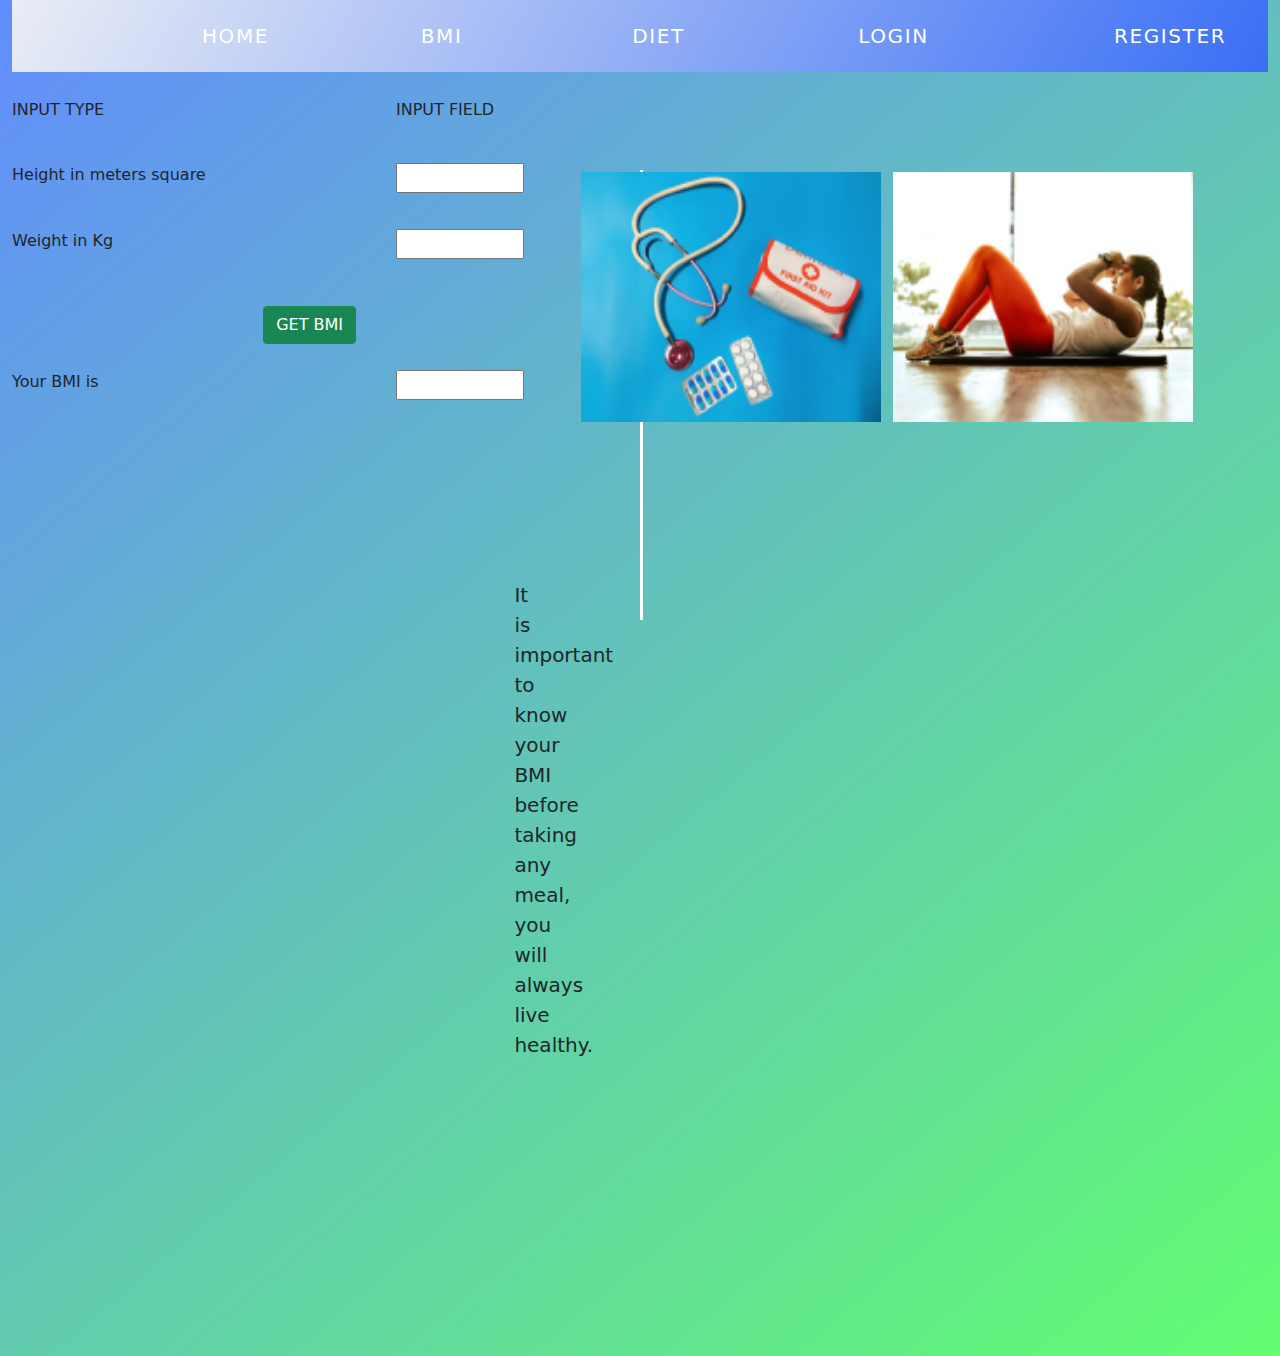
==== index.html @ 01198a64 "created a bmi calculator user interface and some styles" ====
<!DOCTYPE html>
<html lang="en">
<head>
    <meta charset="UTF-8">
    <meta http-equiv="X-UA-Compatible" content="IE=edge">
    <meta name="viewport" content="width=device-width, initial-scale=1.0">
    <script src="Static/JS/jQuery.js"></script>
    <link rel="stylesheet" href="Static/CSS/bootstrap.css">
    <link rel="stylesheet" href="Static/CSS/styles.css">
    <title>Daily nutritional advisor</title>
</head>
<body>
    <div class="container-fluid ">
        <nav class="navbar navbar-light bg-light navbar-expand-lg">
            <ul class="navbar-nav ml-auto">
                <li class="nav-item"><a href="#" class="navbar-brand">HOME</a></li>
                <li class="nav-item"><a href="#" class="navbar-brand">BMI</a></li>
                <li class="nav-item"><a href="#" class="navbar-brand">DIET</a></li>
                <li class="nav-item"><a href="#" class="navbar-brand">LOGIN</a></li>
                <li class="nav-item"><a href="#" class="navbar-brand">REGISTER</a></li>
            </ul>
        </nav>
       <div class="row">
            <div class="col-sm-6 ">
                 <p>INPUT TYPE</p>
            </div>
            <div class="col-sm-6 ">
                 <p id="type">INPUT FIELD</p>
            </div>
        </div>
        <div class="row">
            <div class="col-sm-6 ">
                 <p>Height in meters square</p>
            </div>
            <div class="col-sm-6 ">
                 <input type="text" id="input1">
            </div>
        </div>
        <div class="row">
            <div class="col-sm-6 ">
                 <p>Weight in Kg</p>
            </div>
            <div class="col-sm-6 ">
                 <input type="text" id="input2">
            </div>
        </div>
            <button class="btn btn-success " onclick="bmi()">GET BMI</button>
        <div class="row">
            <div class="col-sm-6 ">
                 <p>Your BMI is</p>
            </div>
            <div class="col-sm-6 ">
                 <input type="text" id="input3">
            </div>
        </div>    
        <div class="vl"></div>
        <div class="row" id="images">
            <div class="col-md-6">
                <img id="img1" src="Static/IMAGES/image1.png" alt="stethoscope" width="300vw" height="250vh">
            </div>
            <div class="col-md-6">
                <img id="img2" src="Static/IMAGES/image2.png" alt="exercise" width="300vw" height="250vh">
            </div>
        </div>
        <div class="row info">
            <div class="col-md-6" >
                <p>It is important to know your BMI before taking any meal, you will always live healthy.</p>
            </div>
        </div>
    </div>
    <script src="Static/JS/main.js"></script>
</body>
</html>
---- Static/CSS/styles.css ----
body{
    margin: 0;
    padding: 0;
    background-image: linear-gradient(140deg, #628DFD,  #62FD71);
    /* width: 100%; */
}
.bg-light{
    width: 100%;
    height: 8vh;
    background-image: linear-gradient(120deg,#eaedf5, #3a6ff5);
    /* margin-left: 10%; */
}

.navbar{
    font-size: 1rem;
    letter-spacing: .1rem;
}

.nav-item{
    padding-left: 35%;
}

.navbar-brand{
    color: white;
}

#input1, #input2, #input3{
    width: 10vw;
    /* margin-right: 30%; */
}

.vl {
    border-left: 3px solid white;
    height: 450px;
    margin-left: 50%;
    position: relative;
    bottom: 15em;
}

#images{
    /* margin-left: 60%; */
    position: relative;
    bottom: 43em;
    float: right;
    margin-right: 5%;
}


.info{
    margin-left: 60%;
  /* display: flex;
  justify-content: right; */
    /* float: right; */
    font-size: 20px;
    position: relative;
    bottom: 14em;
    margin-left: 40%;

}

/* 
#info{
    margin-left: 60%;
    position: relative;
    bottom: 14em;
    color: white;
    font-size: 45px;
    width: 40vw;
    margin-left: 62%;
} */

button{
    margin: 3% 0 0 20%;
}
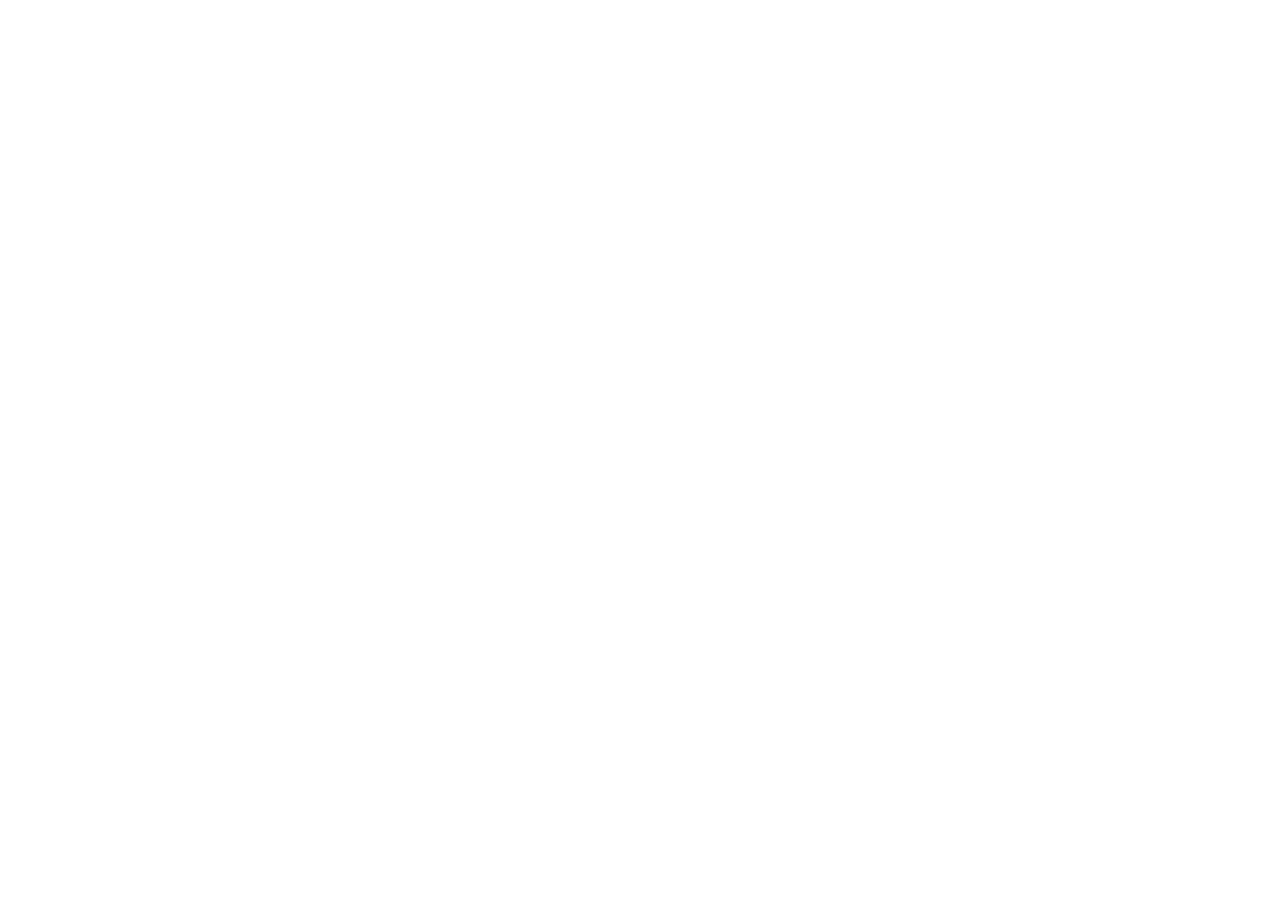
==== commit 4bdbe7dd: "home page" ====
--- a/index.html
+++ b/index.html
@@ -4,70 +4,15 @@
     <meta charset="UTF-8">
     <meta http-equiv="X-UA-Compatible" content="IE=edge">
     <meta name="viewport" content="width=device-width, initial-scale=1.0">
-    <script src="Static/JS/jQuery.js"></script>
-    <link rel="stylesheet" href="Static/CSS/bootstrap.css">
-    <link rel="stylesheet" href="Static/CSS/styles.css">
+    <script src="JS/jQuery.js"></script>
+    <link rel="stylesheet" href="CSS/styles.css">
+    <link rel="stylesheet" href="static/css/bootstrap.css">
+    <script src="static/js/jQuery.js"></script>
+    <link rel="stylesheet" href="static/css/styles.css">
+    <script src="static/js/main.js"></script> 
     <title>Daily nutritional advisor</title>
 </head>
 <body>
-    <div class="container-fluid ">
-        <nav class="navbar navbar-light bg-light navbar-expand-lg">
-            <ul class="navbar-nav ml-auto">
-                <li class="nav-item"><a href="#" class="navbar-brand">HOME</a></li>
-                <li class="nav-item"><a href="#" class="navbar-brand">BMI</a></li>
-                <li class="nav-item"><a href="#" class="navbar-brand">DIET</a></li>
-                <li class="nav-item"><a href="#" class="navbar-brand">LOGIN</a></li>
-                <li class="nav-item"><a href="#" class="navbar-brand">REGISTER</a></li>
-            </ul>
-        </nav>
-       <div class="row">
-            <div class="col-sm-6 ">
-                 <p>INPUT TYPE</p>
-            </div>
-            <div class="col-sm-6 ">
-                 <p id="type">INPUT FIELD</p>
-            </div>
-        </div>
-        <div class="row">
-            <div class="col-sm-6 ">
-                 <p>Height in meters square</p>
-            </div>
-            <div class="col-sm-6 ">
-                 <input type="text" id="input1">
-            </div>
-        </div>
-        <div class="row">
-            <div class="col-sm-6 ">
-                 <p>Weight in Kg</p>
-            </div>
-            <div class="col-sm-6 ">
-                 <input type="text" id="input2">
-            </div>
-        </div>
-            <button class="btn btn-success " onclick="bmi()">GET BMI</button>
-        <div class="row">
-            <div class="col-sm-6 ">
-                 <p>Your BMI is</p>
-            </div>
-            <div class="col-sm-6 ">
-                 <input type="text" id="input3">
-            </div>
-        </div>    
-        <div class="vl"></div>
-        <div class="row" id="images">
-            <div class="col-md-6">
-                <img id="img1" src="Static/IMAGES/image1.png" alt="stethoscope" width="300vw" height="250vh">
-            </div>
-            <div class="col-md-6">
-                <img id="img2" src="Static/IMAGES/image2.png" alt="exercise" width="300vw" height="250vh">
-            </div>
-        </div>
-        <div class="row info">
-            <div class="col-md-6" >
-                <p>It is important to know your BMI before taking any meal, you will always live healthy.</p>
-            </div>
-        </div>
-    </div>
-    <script src="Static/JS/main.js"></script>
+    <script src="JS/main.js"></script>
 </body>
 </html>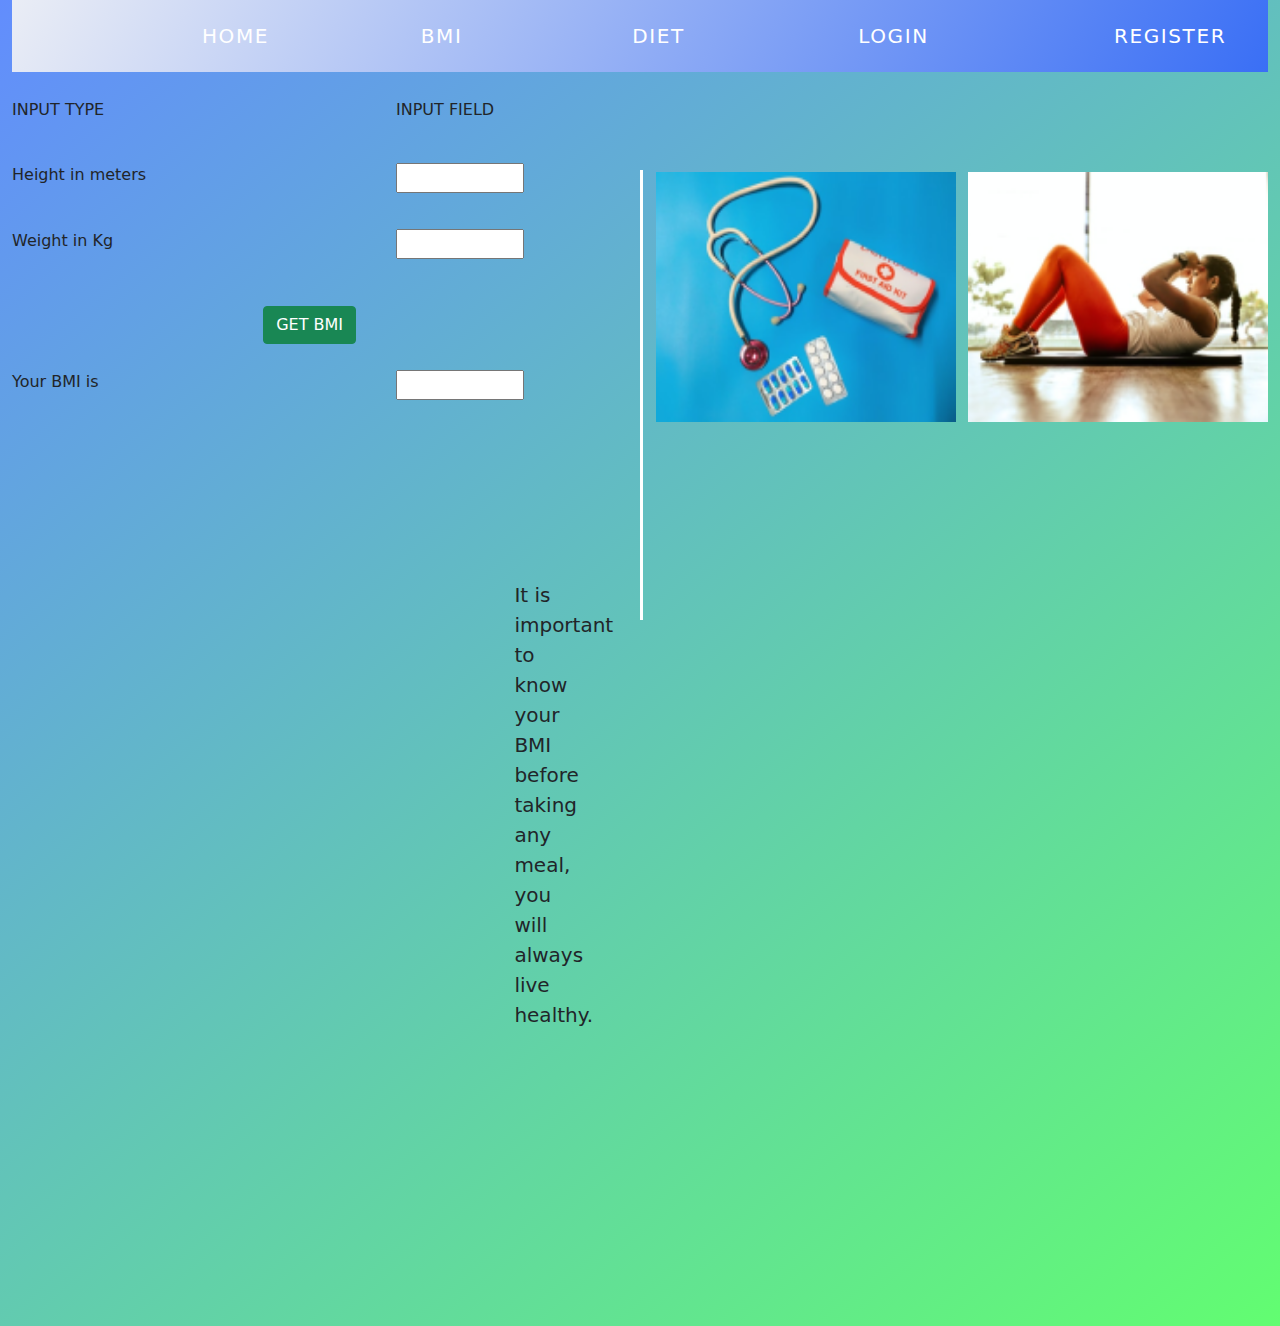
==== commit 2c5d9c3f: "made so changes to html css" ====
--- a/index.html
+++ b/index.html
@@ -4,15 +4,70 @@
     <meta charset="UTF-8">
     <meta http-equiv="X-UA-Compatible" content="IE=edge">
     <meta name="viewport" content="width=device-width, initial-scale=1.0">
-    <script src="JS/jQuery.js"></script>
-    <link rel="stylesheet" href="CSS/styles.css">
-    <link rel="stylesheet" href="static/css/bootstrap.css">
-    <script src="static/js/jQuery.js"></script>
-    <link rel="stylesheet" href="static/css/styles.css">
-    <script src="static/js/main.js"></script> 
+    <script src="Static/JS/jQuery.js"></script>
+    <link rel="stylesheet" href="Static/CSS/bootstrap.css">
+    <link rel="stylesheet" href="Static/CSS/styles.css">
     <title>Daily nutritional advisor</title>
 </head>
 <body>
-    <script src="JS/main.js"></script>
+    <div class="container-fluid ">
+        <nav class="navbar navbar-light bg-light navbar-expand-lg">
+            <ul class="navbar-nav ml-auto">
+                <li class="nav-item"><a href="#" class="navbar-brand">HOME</a></li>
+                <li class="nav-item"><a href="#" class="navbar-brand">BMI</a></li>
+                <li class="nav-item"><a href="#" class="navbar-brand">DIET</a></li>
+                <li class="nav-item"><a href="#" class="navbar-brand">LOGIN</a></li>
+                <li class="nav-item"><a href="#" class="navbar-brand">REGISTER</a></li>
+            </ul>
+        </nav>
+       <div class="row">
+            <div class="col-sm-6 ">
+                 <p>INPUT TYPE</p>
+            </div>
+            <div class="col-sm-6 ">
+                 <p id="type">INPUT FIELD</p>
+            </div>
+        </div>
+        <div class="row">
+            <div class="col-sm-6 ">
+                 <p>Height in meters</p>
+            </div>
+            <div class="col-sm-6 ">
+                 <input type="text" id="input1">
+            </div>
+        </div>
+        <div class="row">
+            <div class="col-sm-6 ">
+                 <p>Weight in Kg</p>
+            </div>
+            <div class="col-sm-6 ">
+                 <input type="text" id="input2">
+            </div>
+        </div>
+            <button class="btn btn-success " onclick="bmi()">GET BMI</button>
+        <div class="row">
+            <div class="col-sm-6 ">
+                 <p>Your BMI is</p>
+            </div>
+            <div class="col-sm-6 ">
+                 <input type="text" id="input3">
+            </div>
+        </div>    
+        <div class="vl"></div>
+        <div class="row" id="images">
+            <div class="col-md-6">
+                <img id="img1" src="Static/IMAGES/image1.png" alt="stethoscope" width="300vw" height="250vh">
+            </div>
+            <div class="col-md-6">
+                <img id="img2" src="Static/IMAGES/image2.png" alt="exercise" width="300vw" height="250vh">
+            </div>
+        </div>
+        <div class="row info">
+            <div class="col-md-6" >
+                <p>It is important to know your BMI before taking any meal, you will always live healthy.</p>
+            </div>
+        </div>
+    </div>
+    <script src="Static/JS/main.js"></script>
 </body>
 </html>--- a/Static/CSS/styles.css
+++ b/Static/CSS/styles.css
@@ -0,0 +1,76 @@
+body{
+    margin: 0;
+    padding: 0;
+    background-image: linear-gradient(140deg, #628DFD,  #62FD71);
+    /* width: 100%; */
+}
+.bg-light{
+    width: 100%;
+    height: 8vh;
+    background-image: linear-gradient(120deg,#eaedf5, #3a6ff5);
+    /* margin-left: 10%; */
+}
+
+.navbar{
+    font-size: 1rem;
+    letter-spacing: .1rem;
+}
+
+.nav-item{
+    padding-left: 35%;
+}
+
+.navbar-brand{
+    color: white;
+}
+
+#input1, #input2, #input3{
+    width: 10vw;
+    /* margin-right: 30%; */
+}
+
+.vl {
+    border-left: 3px solid white;
+    height: 450px;
+    margin-left: 50%;
+    position: relative;
+    bottom: 15em;
+}
+
+#images{
+    /* margin-left: 60%; */
+    position: relative;
+    display: flex;
+    flex-direction: right;
+    bottom: 43em;
+    float: right;
+    /* margin-right: 5%; */
+}
+
+
+.info{
+    margin-left: 60%;
+  /* display: flex;
+  justify-content: right; */
+    /* float: right; */
+    font-size: 20px;
+    position: relative;
+    bottom: 14em;
+    margin-left: 40%;
+
+}
+
+/* 
+#info{
+    margin-left: 60%;
+    position: relative;
+    bottom: 14em;
+    color: white;
+    font-size: 45px;
+    width: 40vw;
+    margin-left: 62%;
+} */
+
+button{
+    margin: 3% 0 0 20%;
+}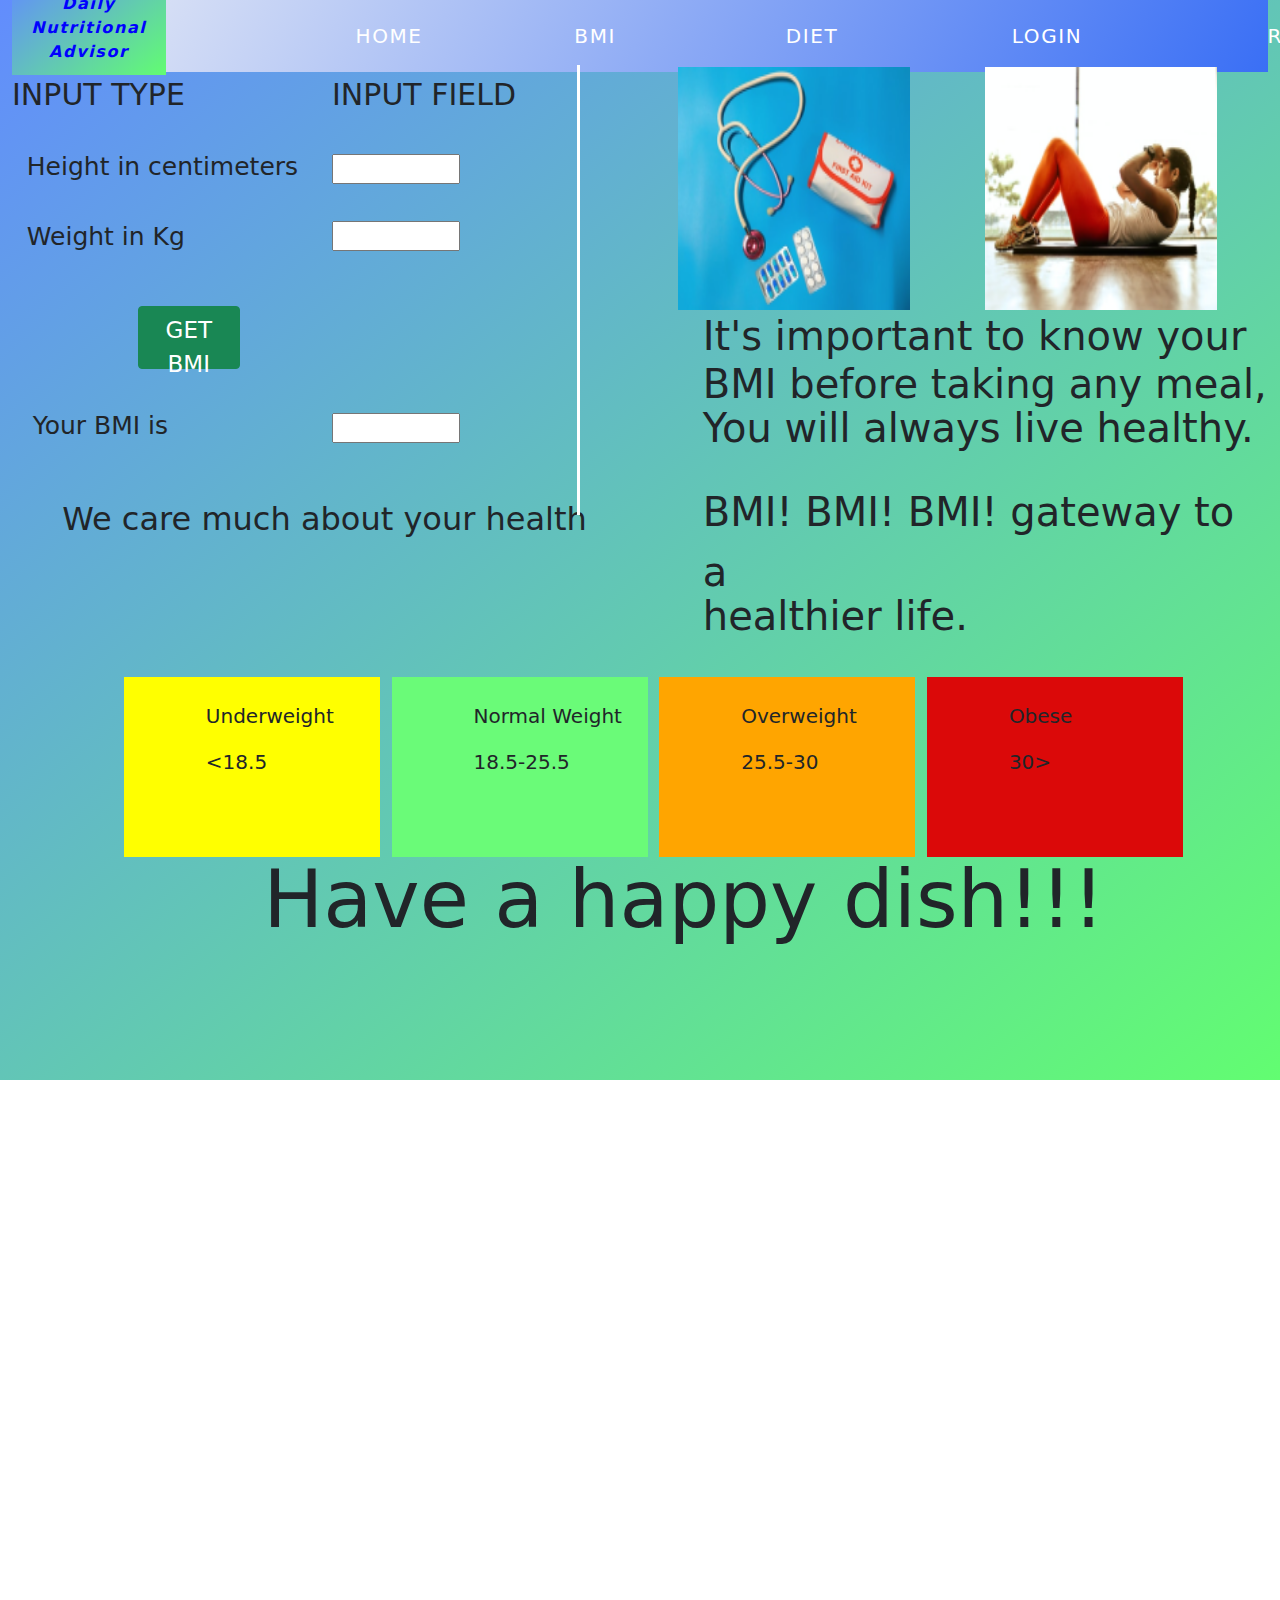
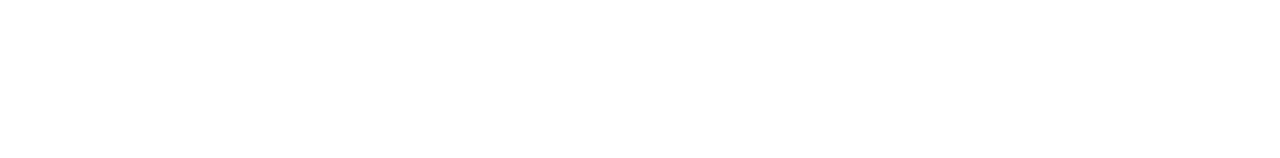
==== commit f63f3491: "made changes to the index.html, styles and added javascript functions" ====
--- a/index.html
+++ b/index.html
@@ -11,63 +11,96 @@
 </head>
 <body>
     <div class="container-fluid ">
-        <nav class="navbar navbar-light bg-light navbar-expand-lg">
-            <ul class="navbar-nav ml-auto">
-                <li class="nav-item"><a href="#" class="navbar-brand">HOME</a></li>
-                <li class="nav-item"><a href="#" class="navbar-brand">BMI</a></li>
-                <li class="nav-item"><a href="#" class="navbar-brand">DIET</a></li>
-                <li class="nav-item"><a href="#" class="navbar-brand">LOGIN</a></li>
-                <li class="nav-item"><a href="#" class="navbar-brand">REGISTER</a></li>
-            </ul>
-        </nav>
-       <div class="row">
-            <div class="col-sm-6 ">
-                 <p>INPUT TYPE</p>
+            <nav class="navbar navbar-light bg-light navbar-expand-lg">
+                <div class="logo">
+                    <p style="text-decoration: none;" >Daily Nutritional <br> Advisor</p>
+                  </div>
+                <ul class="navbar-nav ml-auto">
+                    <li class="nav-item"><a href="#" class="navbar-brand">HOME</a></li>
+                    <li class="nav-item"><a href="#" class="navbar-brand">BMI</a></li>
+                    <li class="nav-item"><a href="#" class="navbar-brand">DIET</a></li>
+                    <li class="nav-item"><a href="#" class="navbar-brand">LOGIN</a></li>
+                    <li class="nav-item"><a href="#" class="navbar-brand">REGISTER</a></li>
+                </ul>
+            </nav>
+            <div id="left">
+                <div class="row">
+                    <div class="col-3">
+                        <p id="head1">INPUT TYPE</p>
+                    </div>
+                    <div class="col-4">
+                        <p id="head1">INPUT FIELD</p>
+                    </div>
+                </div>
+                <div class="row">
+                    <div class="col-3">
+                        <p id="height">Height in centimeters</p>
+                    </div>
+                    <div class="col-3">
+                        <input id="input1" type="text">
+                    </div>
+                </div>
+                <div class="row">
+                        <div class="col-3">
+                        <p id="weight">Weight in Kg</p>
+                    </div>
+                    <div class="col-3">
+                        <input id="input2" type="text">
+                    </div>
+                </div>
+                    <div onclick="bmi()" class="btn btn-success">GET BMI</div>
+                    <div class="row">
+                        <div class="col-3">
+                        <p id="console">Your BMI is </p>
+                    </div>
+                    <div class="col-3">
+                        <input id="input3" type="text">
+                    </div>
+                </div>
+                <div class="row health">We care much about your health</div>
+            </div>  
+            <div class="vl"></div>
+            <div class="row images">
+                <img src="Static/IMAGES/image1.png" alt="stethoscope">
+                <img src="Static/IMAGES/image2.png" alt="exercise">
+            </div>  
+            <div id="p1">
+                <p>It's important to know your </p>
             </div>
-            <div class="col-sm-6 ">
-                 <p id="type">INPUT FIELD</p>
+            <div id="p2">
+                <p>BMI before taking any meal,</p>
             </div>
+            <div id="p3">
+                <p>You will always live healthy.</p>
+            </div>  
+            <br>
+            <br>  
+            <div id="p4">
+                <p>BMI! BMI! BMI! gateway to a</p>
+            </div>
+            <div id="p5">
+                <p>healthier life.</p>
+            </div>    
+            <div class="row categories">
+                <div class="col-md-2 uw">
+                    <p>Underweight</p>
+                    <caption ><18.5</caption>
+                </div>
+                <div class="col-md-2 nw">
+                    <p>Normal Weight</p>
+                    <caption>18.5-25.5</caption>
+                </div>
+                <div class="col-md-2 ow">
+                        <p>Overweight</p>
+                        <caption>25.5-30</caption>
+                </div>
+                <div class="col-md-2 o">
+                    <p>Obese</p>
+                    <caption>30></caption>
+                </div>
+            </div>            
+               <div class="row wish">Have a happy dish!!!</div>
         </div>
-        <div class="row">
-            <div class="col-sm-6 ">
-                 <p>Height in meters</p>
-            </div>
-            <div class="col-sm-6 ">
-                 <input type="text" id="input1">
-            </div>
-        </div>
-        <div class="row">
-            <div class="col-sm-6 ">
-                 <p>Weight in Kg</p>
-            </div>
-            <div class="col-sm-6 ">
-                 <input type="text" id="input2">
-            </div>
-        </div>
-            <button class="btn btn-success " onclick="bmi()">GET BMI</button>
-        <div class="row">
-            <div class="col-sm-6 ">
-                 <p>Your BMI is</p>
-            </div>
-            <div class="col-sm-6 ">
-                 <input type="text" id="input3">
-            </div>
-        </div>    
-        <div class="vl"></div>
-        <div class="row" id="images">
-            <div class="col-md-6">
-                <img id="img1" src="Static/IMAGES/image1.png" alt="stethoscope" width="300vw" height="250vh">
-            </div>
-            <div class="col-md-6">
-                <img id="img2" src="Static/IMAGES/image2.png" alt="exercise" width="300vw" height="250vh">
-            </div>
-        </div>
-        <div class="row info">
-            <div class="col-md-6" >
-                <p>It is important to know your BMI before taking any meal, you will always live healthy.</p>
-            </div>
-        </div>
-    </div>
-    <script src="Static/JS/main.js"></script>
+        <script src="Static/JS/main.js"></script>
 </body>
 </html>--- a/Static/CSS/styles.css
+++ b/Static/CSS/styles.css
@@ -1,76 +1,183 @@
 body{
-    margin: 0;
+    /* margin: 0; */
     padding: 0;
     background-image: linear-gradient(140deg, #628DFD,  #62FD71);
-    /* width: 100%; */
+    background-repeat: no-repeat;
+    background-size: cover;
+    /* height: auto; */
 }
+
+.container-fluid{
+  height: 120vh;
+}
+
+.logo p{
+  background-image: linear-gradient(140deg, #628DFD,  #62FD71);
+  font-weight: 800;
+  text-align: center;
+  display: flex;
+  align-items: center;
+  height: 10.5vh;
+  width: 12vw;
+  color: blue;
+  font-style: italic;
+}
+
 .bg-light{
-    width: 100%;
-    height: 8vh;
-    background-image: linear-gradient(120deg,#eaedf5, #3a6ff5);
-    /* margin-left: 10%; */
+  width: 100%;
+  height: 8vh;
+  background-image: linear-gradient(120deg,#eaedf5, #3a6ff5);
 }
 
 .navbar{
-    font-size: 1rem;
-    letter-spacing: .1rem;
+  font-size: 1rem;
+  letter-spacing: .1rem;
 }
 
 .nav-item{
-    padding-left: 35%;
+  padding-left: 35%;
 }
 
 .navbar-brand{
     color: white;
 }
 
-#input1, #input2, #input3{
-    width: 10vw;
-    /* margin-right: 30%; */
-}
-
 .vl {
     border-left: 3px solid white;
     height: 450px;
-    margin-left: 50%;
+    margin-left: 45%;
     position: relative;
-    bottom: 15em;
+    bottom: 33em;
 }
 
-#images{
-    /* margin-left: 60%; */
-    position: relative;
-    display: flex;
-    flex-direction: right;
-    bottom: 43em;
-    float: right;
-    /* margin-right: 5%; */
+.images{
+  display: flex;
+  justify-content: flex-end;
+  position: relative;
+  bottom: 38em;
 }
 
-
-.info{
-    margin-left: 60%;
-  /* display: flex;
-  justify-content: right; */
-    /* float: right; */
-    font-size: 20px;
-    position: relative;
-    bottom: 14em;
-    margin-left: 40%;
-
+#head1{
+  font-size: 30px;
 }
 
-/* 
-#info{
-    margin-left: 60%;
-    position: relative;
-    bottom: 14em;
-    color: white;
-    font-size: 45px;
-    width: 40vw;
-    margin-left: 62%;
-} */
+#height{
+  font-size: 25px; 
+  margin: 5% 3% 5% 5%;
+}
+
+#weight{
+  font-size: 25px;
+  margin: 6% 0 0 5%;
+}
+
+#input1{
+  margin-top: 7%;
+  width: 10vw;
+}
+
+#input2{
+  margin-top: 7%;
+  width: 10vw;
+}
+
+#console{
+  font-size: 25px;
+  margin: 13% 0 0 7%;
+}
+
+#input3{
+  margin-top: 15%;
+  width: 10vw;
+}
 
 button{
-    margin: 3% 0 0 20%;
-}+  margin: 3% 0 0 20%;
+}
+
+.health{
+  margin: 4%;
+  font-size: 32px;
+}
+
+#p1> p{
+  margin-left: 55%;
+  font-size: 40px;
+  bottom: 24.5em;
+  position: relative;
+}
+
+#p2> p{
+  margin-left: 55%;
+  font-size: 40px;
+  bottom: 25.2em;
+  position: relative;
+}
+
+#p3> p{
+  margin-left: 55%;
+  font-size: 40px;
+  bottom: 26em;
+  position: relative;
+}
+
+#p4> p{
+  margin-left: 55%;
+  font-size: 40px;
+  bottom: 27em;
+  position: relative;
+}
+
+#p5> p{
+  margin-left: 55%;
+  font-size: 40px;
+  bottom: 27.8em;
+  position: relative;
+}
+
+.categories{
+  margin-left: 8%;
+  position: relative;
+  bottom: 70em;
+}
+
+.uw{
+  background-color: #FFFF00;
+}
+
+.nw{
+  background-color: #6AFB78;
+}
+
+.ow{
+  background-color: #FFA500;
+}
+
+.o{
+  background-color: #DB0909;
+}
+
+.uw, .nw, .ow, .o{
+  height: 20vh;
+  font-size: 20px;
+  padding: 2% 0 0 7%;
+  margin: 2% 0 0 1%;
+  width: 20vw;
+}
+
+.images> img{
+  display: flex;
+  justify-content: right;
+  width: 20vw;
+  height: 27vh;
+  position: relative;
+  bottom: 23em;
+  margin-right: 4%;
+}
+
+.wish{
+  font-size: 80px;
+  margin: 5% 0 0 20%;
+  position: relative;
+  bottom: 15em;
+}
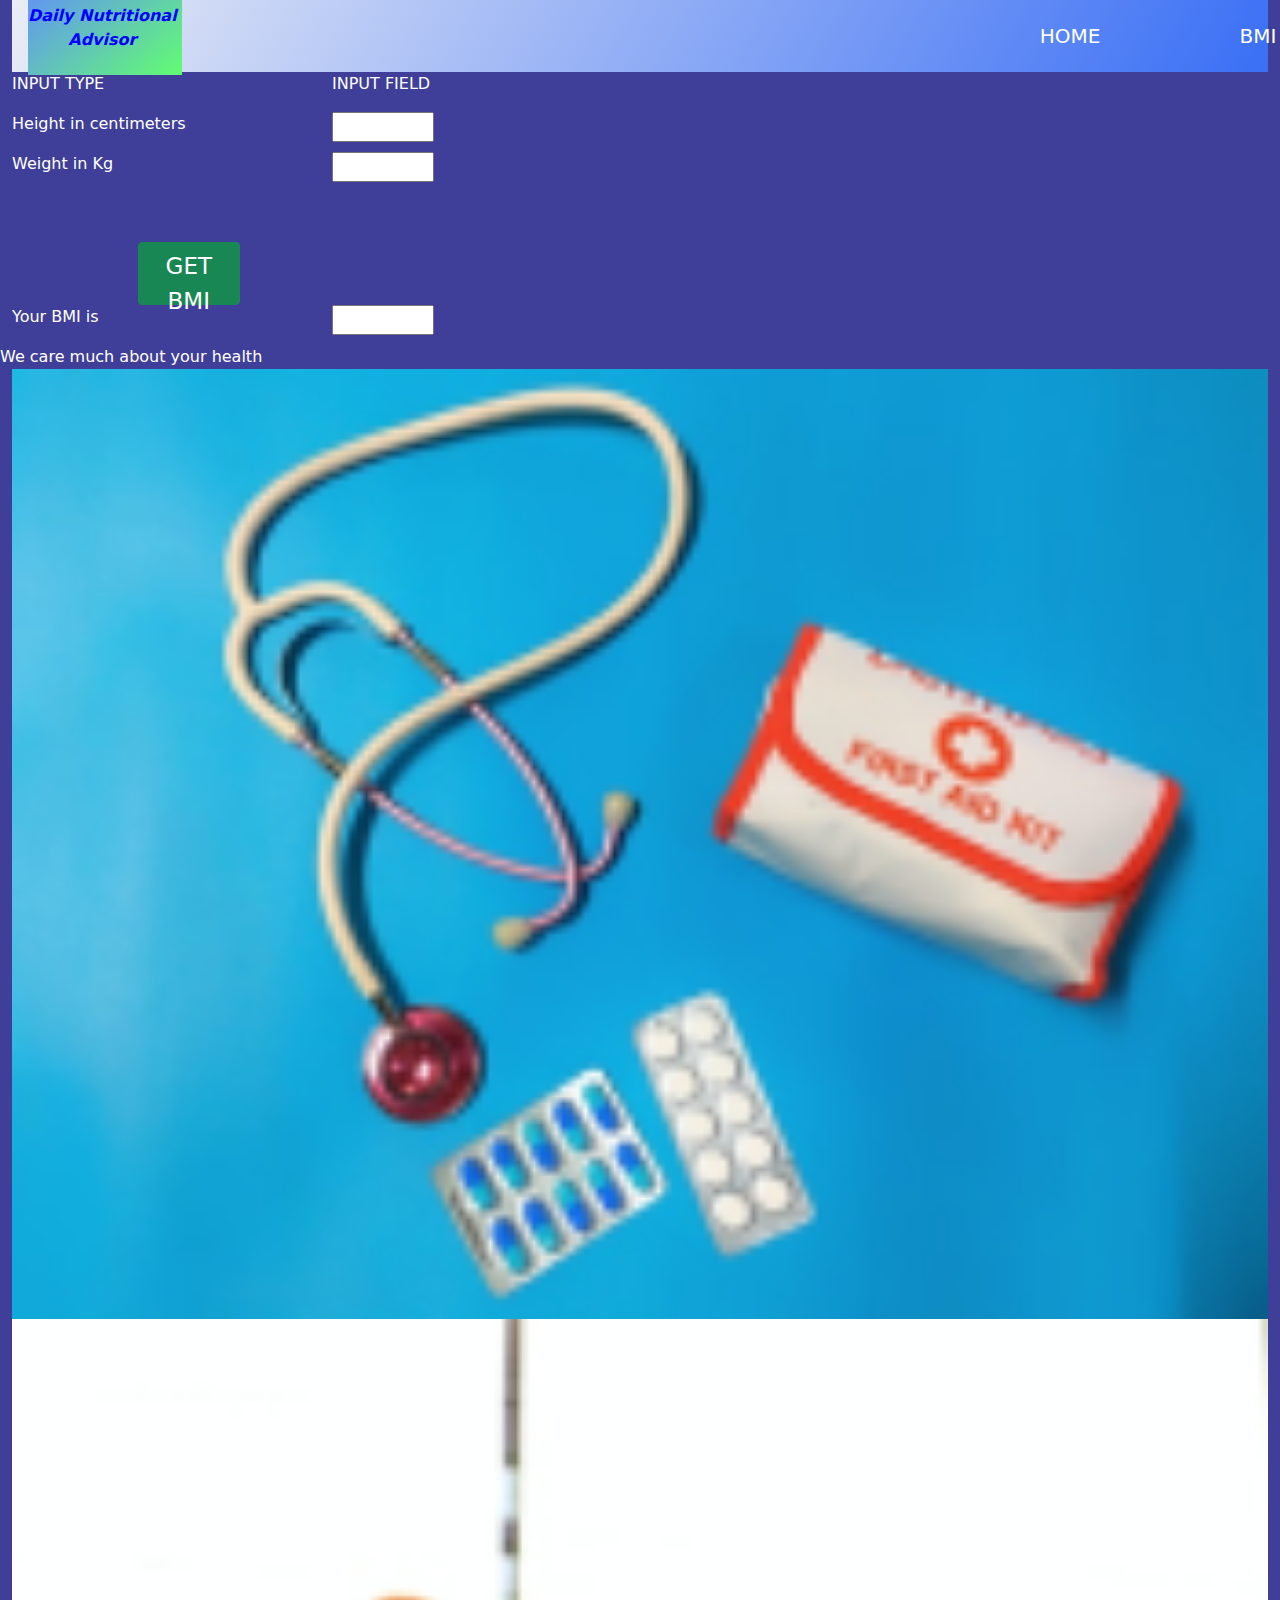
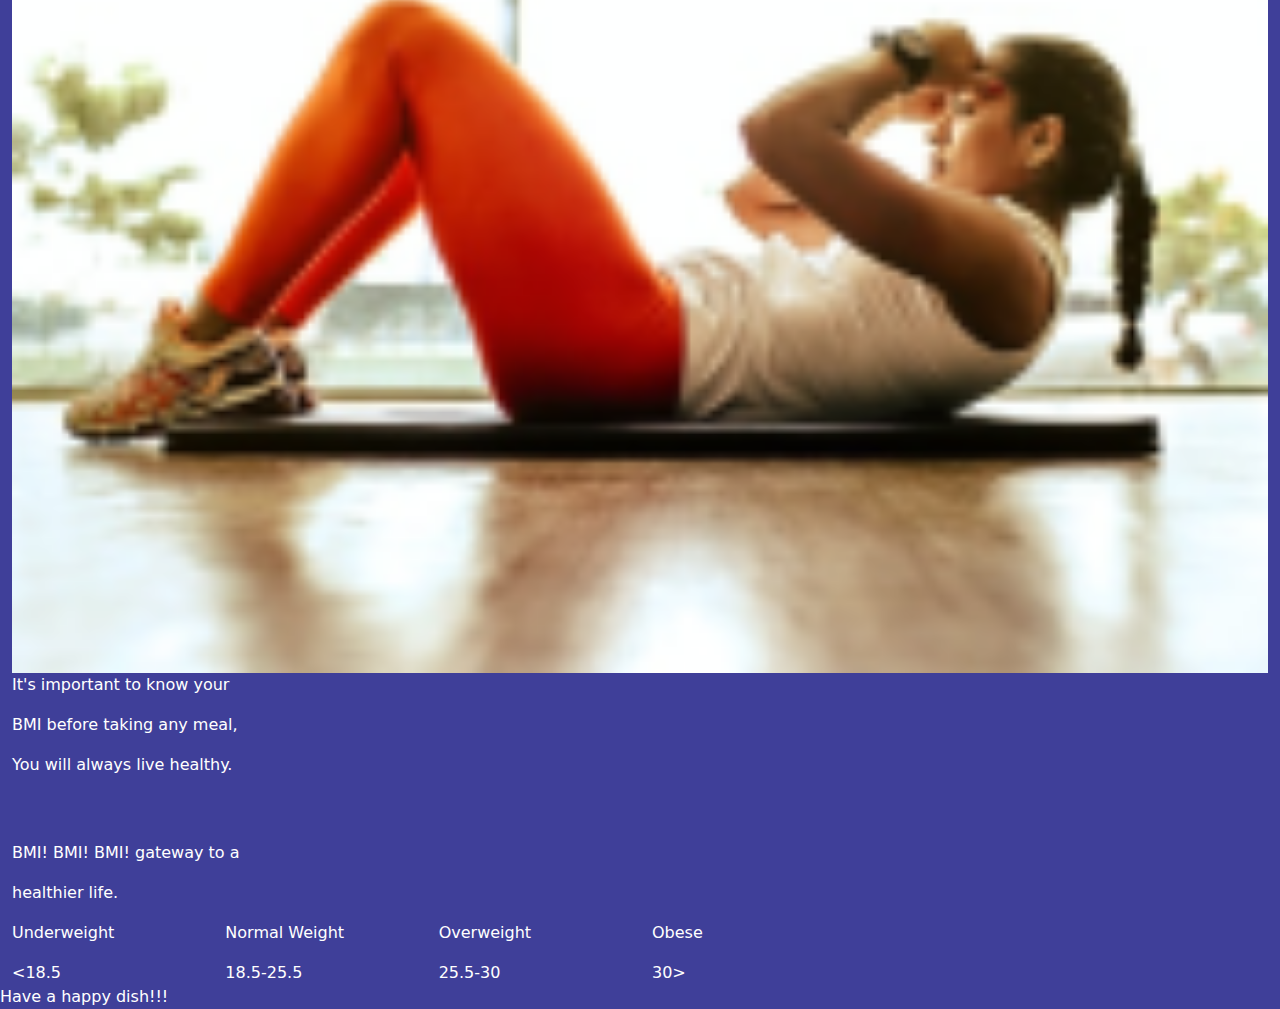
==== commit bc5120a8: "Merge branch 'master' into home" ====
--- a/index.html
+++ b/index.html
@@ -4,6 +4,12 @@
     <meta charset="UTF-8">
     <meta http-equiv="X-UA-Compatible" content="IE=edge">
     <meta name="viewport" content="width=device-width, initial-scale=1.0">
+    <script src="JS/jQuery.js"></script>
+    <link rel="stylesheet" href="CSS/styles.css">
+    <link rel="stylesheet" href="static/css/bootstrap.css">
+    <script src="static/js/jQuery.js"></script>
+    <link rel="stylesheet" href="static/css/styles.css">
+    <script src="static/js/main.js"></script> 
     <script src="Static/JS/jQuery.js"></script>
     <link rel="stylesheet" href="Static/CSS/bootstrap.css">
     <link rel="stylesheet" href="Static/CSS/styles.css">
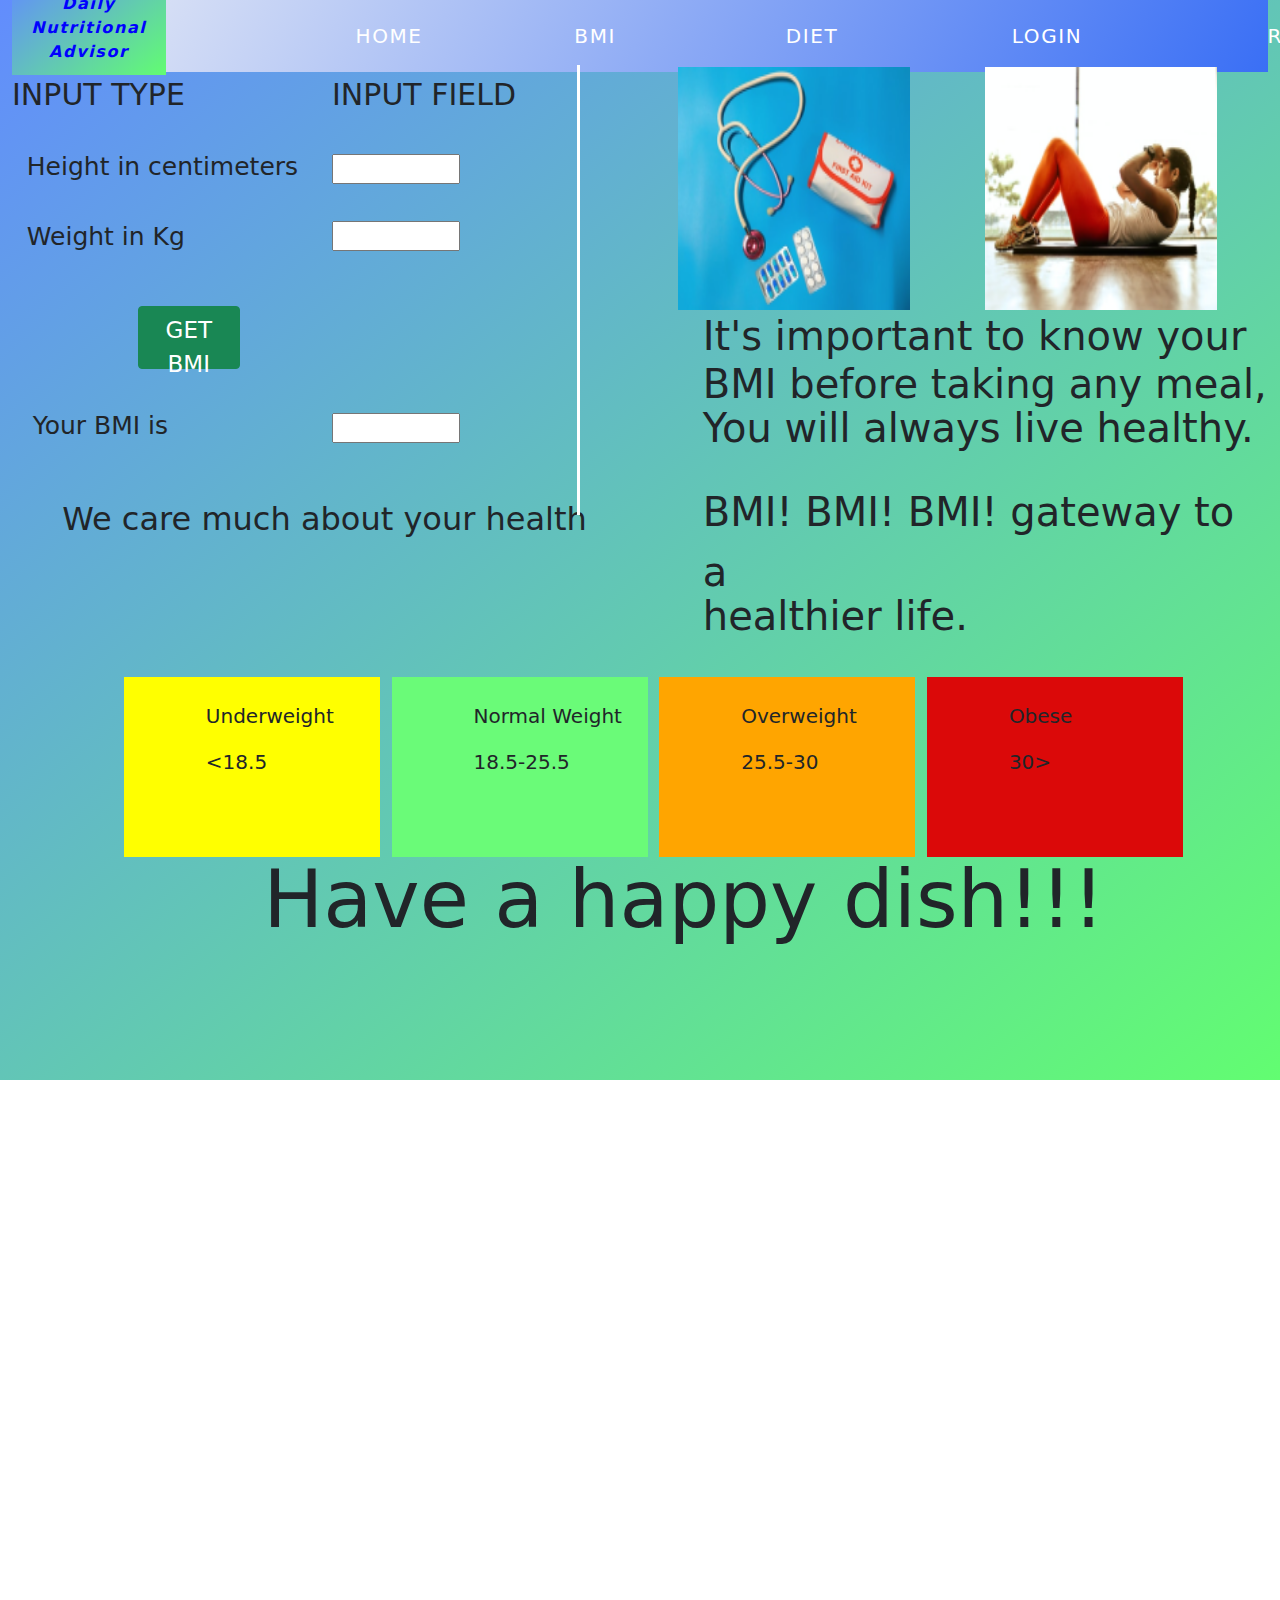
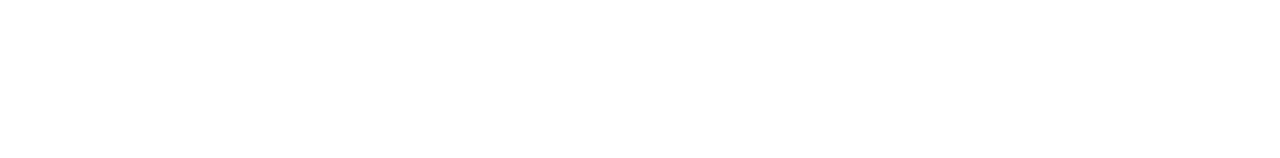
==== commit 4316ff41: "fix changes" ====
--- a/index.html
+++ b/index.html
@@ -4,12 +4,6 @@
     <meta charset="UTF-8">
     <meta http-equiv="X-UA-Compatible" content="IE=edge">
     <meta name="viewport" content="width=device-width, initial-scale=1.0">
-    <script src="JS/jQuery.js"></script>
-    <link rel="stylesheet" href="CSS/styles.css">
-    <link rel="stylesheet" href="static/css/bootstrap.css">
-    <script src="static/js/jQuery.js"></script>
-    <link rel="stylesheet" href="static/css/styles.css">
-    <script src="static/js/main.js"></script> 
     <script src="Static/JS/jQuery.js"></script>
     <link rel="stylesheet" href="Static/CSS/bootstrap.css">
     <link rel="stylesheet" href="Static/CSS/styles.css">
--- a/Static/CSS/styles.css
+++ b/Static/CSS/styles.css
@@ -1,282 +1,182 @@
+body{
+  margin: 0;
+  padding: 0;
+  background-image: linear-gradient(140deg, #628DFD,  #62FD71);
+  background-repeat: no-repeat;
+  background-size: cover;
+}
 
+.container-fluid{
+height: 120vh;
+}
 
-
-.topnav {
-  background-image: linear-gradient(120deg,#EAEDF5, #3A6FF5);
-    overflow: hidden;
-    display: flex;
-    align-items: center;
-    justify-content: center;
-  }
-  .na{
-
-  }
-   .topnav a {
-    float: left;
-    color: #f2f2f2;
-    text-align: center;
-    padding: 14px 16px;
-    text-decoration: none;
-    font-size: 17px;
-  }
-  
-   .topnav a:hover {
-    background-color: rgb(221, 221, 221);
-    color: black;
-  }
-.home1{
- 
-  background-image: url(/Static/IMAGES/back3.jpg);
-  background-repeat: no-repeat;
-  /* background-position: contain; */
-  background-size: cover;
-  height: 1600px;
-  
-  justify-content: center;
-  color: antiquewhite;
- background-color: rgb(108, 108, 184);
- }
- .home1 h3{
-color:darkblue;
- margin-right: 20%;
- }
- .home1 p{
-
-  margin-right: 20%;
-  }
-  #tag{
-    margin-left: 15%;
-  }
-body{
-  color: white;
-  background-color: rgb(63, 63, 153);
-  align-items: center;
-  justify-content: center;
-}
-h2{
-margin-right: 40%;
-/* margin: em; */
-padding: 6em;
-justify-content: center;
+.logo p{
+background-image: linear-gradient(140deg, #628DFD,  #62FD71);
+font-weight: 800;
+text-align: center;
+display: flex;
 align-items: center;
+height: 10.5vh;
+width: 12vw;
+color: blue;
+font-style: italic;
 }
 
 .bg-light{
-  width: 100%;
-  height: 8vh;
-  background-image: linear-gradient(120deg,#eaedf5, #3a6ff5);
-  /* margin-left: 10%; */
-body{
-    margin: 0;
-    padding: 0;
-    background-image: linear-gradient(140deg, #628DFD,  #62FD71);
-    background-repeat: no-repeat;
-    background-size: cover;
-}
-
-.container-fluid{
-  height: 120vh;
-}
-
-.logo p{
-  background-image: linear-gradient(140deg, #628DFD,  #62FD71);
-  font-weight: 800;
-  text-align: center;
-  display: flex;
-  align-items: center;
-  height: 10.5vh;
-  width: 12vw;
-  color: blue;
-  font-style: italic;
-}
-.bg-light{
-  background-image: linear-gradient(120deg,#EAEDF5, #3A6FF5);
-}
-html {
-  font-family: sans-serif;
-  line-height: 1.15;
-  -webkit-text-size-adjust: 100%;
-  -webkit-tap-highlight-color: rgba(0, 0, 0, 0);
-}
-.container-fluid {
-  width: 100%;
-  padding-right: 15px;
-  padding-left: 15px;
-  margin-right: auto;
-  margin-left: auto;
-}
-.about{
-margin-left: 30px;
-}
-.about{
-  color: whitesmoke;
-padding-top: 4em;
-margin-left: 15%;
-margin-right: 20%;
-}
-.about h2{
-  margin-left: 15%;
-  margin-right: 20%;
-  display: flex;
-  flex-direction: row;
-}
-
-.bg-light{
-  width: 100%;
-  height: 8vh;
-  background-image: linear-gradient(120deg,#eaedf5, #3a6ff5);
+width: 100%;
+height: 8vh;
+background-image: linear-gradient(120deg,#eaedf5, #3a6ff5);
 }
 
 .navbar{
-  font-size: 1rem;
-  letter-spacing: .1rem;
+font-size: 1rem;
+letter-spacing: .1rem;
 }
 
 .nav-item{
-  padding-left: 35%;
+padding-left: 35%;
 }
 
 .navbar-brand{
-    color: white;
+  color: white;
 }
 
 .vl {
-    border-left: 3px solid white;
-    height: 450px;
-    margin-left: 45%;
-    position: relative;
-    bottom: 33em;
+  border-left: 3px solid white;
+  height: 450px;
+  margin-left: 45%;
+  position: relative;
+  bottom: 33em;
 }
 
 .images{
-  display: flex;
-  justify-content: flex-end;
-  position: relative;
-  bottom: 38em;
+display: flex;
+justify-content: flex-end;
+position: relative;
+bottom: 38em;
 }
 
 #head1{
-  font-size: 30px;
+font-size: 30px;
 }
 
 #height{
-  font-size: 25px; 
-  margin: 5% 3% 5% 5%;
+font-size: 25px; 
+margin: 5% 3% 5% 5%;
 }
 
 #weight{
-  font-size: 25px;
-  margin: 6% 0 0 5%;
+font-size: 25px;
+margin: 6% 0 0 5%;
 }
 
 #input1{
-  margin-top: 7%;
-  width: 10vw;
+margin-top: 7%;
+width: 10vw;
 }
 
 #input2{
-  margin-top: 7%;
-  width: 10vw;
+margin-top: 7%;
+width: 10vw;
 }
 
 #console{
-  font-size: 25px;
-  margin: 13% 0 0 7%;
+font-size: 25px;
+margin: 13% 0 0 7%;
 }
 
 #input3{
-  margin-top: 15%;
-  width: 10vw;
+margin-top: 15%;
+width: 10vw;
 }
 
 button{
-  margin: 3% 0 0 20%;
+margin: 3% 0 0 20%;
 }
 
 .health{
-  margin: 4%;
-  font-size: 32px;
+margin: 4%;
+font-size: 32px;
 }
 
 #p1> p{
-  margin-left: 55%;
-  font-size: 40px;
-  bottom: 24.5em;
-  position: relative;
+margin-left: 55%;
+font-size: 40px;
+bottom: 24.5em;
+position: relative;
 }
 
 #p2> p{
-  margin-left: 55%;
-  font-size: 40px;
-  bottom: 25.2em;
-  position: relative;
+margin-left: 55%;
+font-size: 40px;
+bottom: 25.2em;
+position: relative;
 }
 
 #p3> p{
-  margin-left: 55%;
-  font-size: 40px;
-  bottom: 26em;
-  position: relative;
+margin-left: 55%;
+font-size: 40px;
+bottom: 26em;
+position: relative;
 }
 
 #p4> p{
-  margin-left: 55%;
-  font-size: 40px;
-  bottom: 27em;
-  position: relative;
+margin-left: 55%;
+font-size: 40px;
+bottom: 27em;
+position: relative;
 }
 
 #p5> p{
-  margin-left: 55%;
-  font-size: 40px;
-  bottom: 27.8em;
-  position: relative;
+margin-left: 55%;
+font-size: 40px;
+bottom: 27.8em;
+position: relative;
 }
 
 .categories{
-  margin-left: 8%;
-  position: relative;
-  bottom: 70em;
+margin-left: 8%;
+position: relative;
+bottom: 70em;
 }
 
 .uw{
-  background-color: #FFFF00;
+background-color: #FFFF00;
 }
 
 .nw{
-  background-color: #6AFB78;
+background-color: #6AFB78;
 }
 
 .ow{
-  background-color: #FFA500;
+background-color: #FFA500;
 }
 
 .o{
-  background-color: #DB0909;
+background-color: #DB0909;
 }
 
 .uw, .nw, .ow, .o{
-  height: 20vh;
-  font-size: 20px;
-  padding: 2% 0 0 7%;
-  margin: 2% 0 0 1%;
-  width: 20vw;
+height: 20vh;
+font-size: 20px;
+padding: 2% 0 0 7%;
+margin: 2% 0 0 1%;
+width: 20vw;
 }
 
 .images> img{
-  display: flex;
-  justify-content: right;
-  width: 20vw;
-  height: 27vh;
-  position: relative;
-  bottom: 23em;
-  margin-right: 4%;
+display: flex;
+justify-content: right;
+width: 20vw;
+height: 27vh;
+position: relative;
+bottom: 23em;
+margin-right: 4%;
 }
 
 .wish{
-  font-size: 80px;
-  margin: 5% 0 0 20%;
-  position: relative;
-  bottom: 15em;
+font-size: 80px;
+margin: 5% 0 0 20%;
+position: relative;
+bottom: 15em;
 }
-
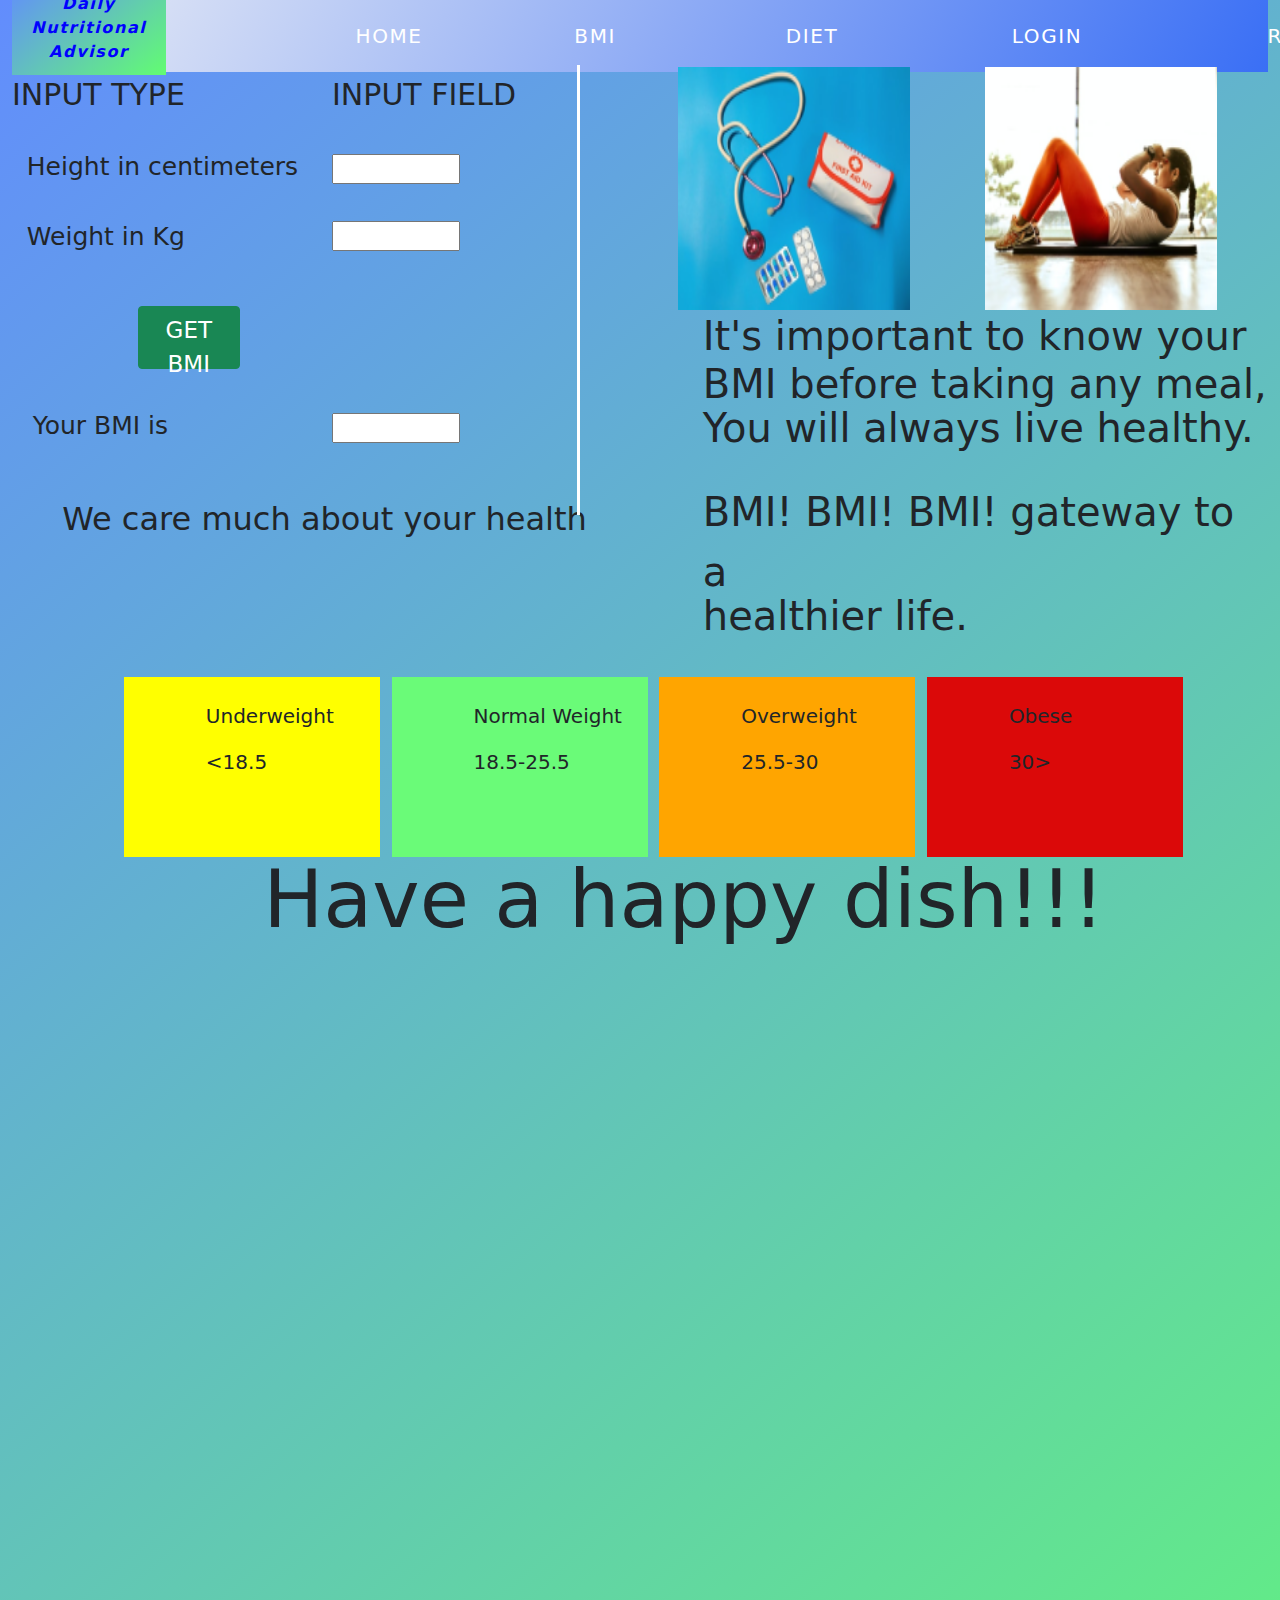
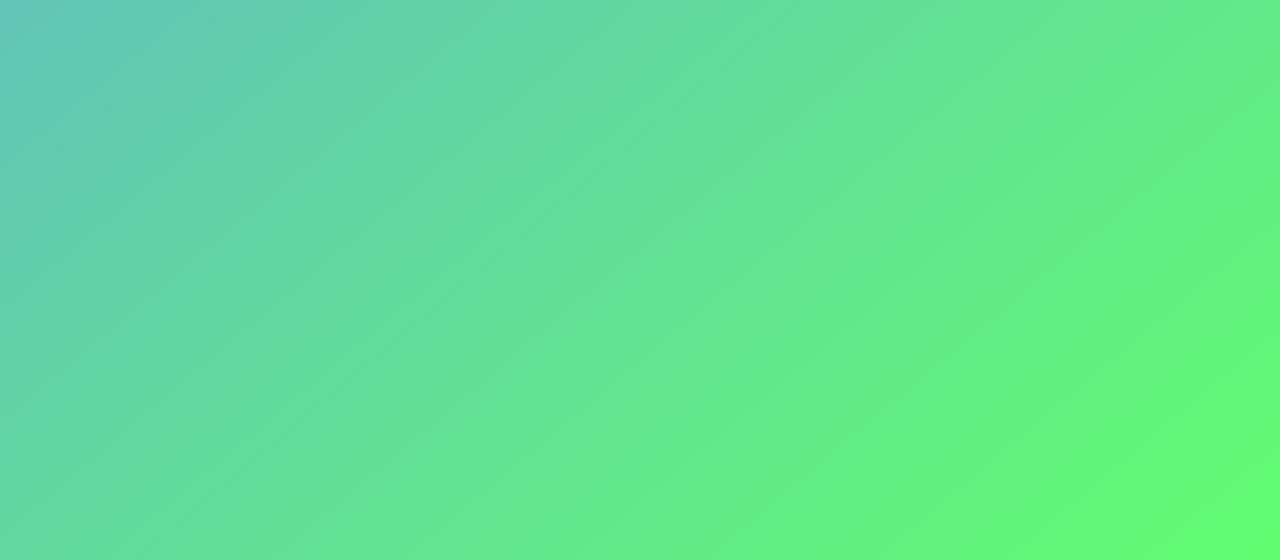
==== commit 4f1a9209: "linked html pages" ====
--- a/index.html
+++ b/index.html
@@ -16,11 +16,11 @@
                     <p style="text-decoration: none;" >Daily Nutritional <br> Advisor</p>
                   </div>
                 <ul class="navbar-nav ml-auto">
-                    <li class="nav-item"><a href="#" class="navbar-brand">HOME</a></li>
+                    <li class="nav-item"><a href="home.html" class="navbar-brand">HOME</a></li>
                     <li class="nav-item"><a href="#" class="navbar-brand">BMI</a></li>
-                    <li class="nav-item"><a href="#" class="navbar-brand">DIET</a></li>
-                    <li class="nav-item"><a href="#" class="navbar-brand">LOGIN</a></li>
-                    <li class="nav-item"><a href="#" class="navbar-brand">REGISTER</a></li>
+                    <li class="nav-item"><a href="diet.html" class="navbar-brand">DIET</a></li>
+                    <li class="nav-item"><a href="login.html" class="navbar-brand">LOGIN</a></li>
+                    <li class="nav-item"><a href="register.html" class="navbar-brand">REGISTER</a></li>
                 </ul>
             </nav>
             <div id="left">
--- a/Static/CSS/styles.css
+++ b/Static/CSS/styles.css
@@ -4,10 +4,6 @@
   background-image: linear-gradient(140deg, #628DFD,  #62FD71);
   background-repeat: no-repeat;
   background-size: cover;
-}
-
-.container-fluid{
-height: 120vh;
 }
 
 .logo p{
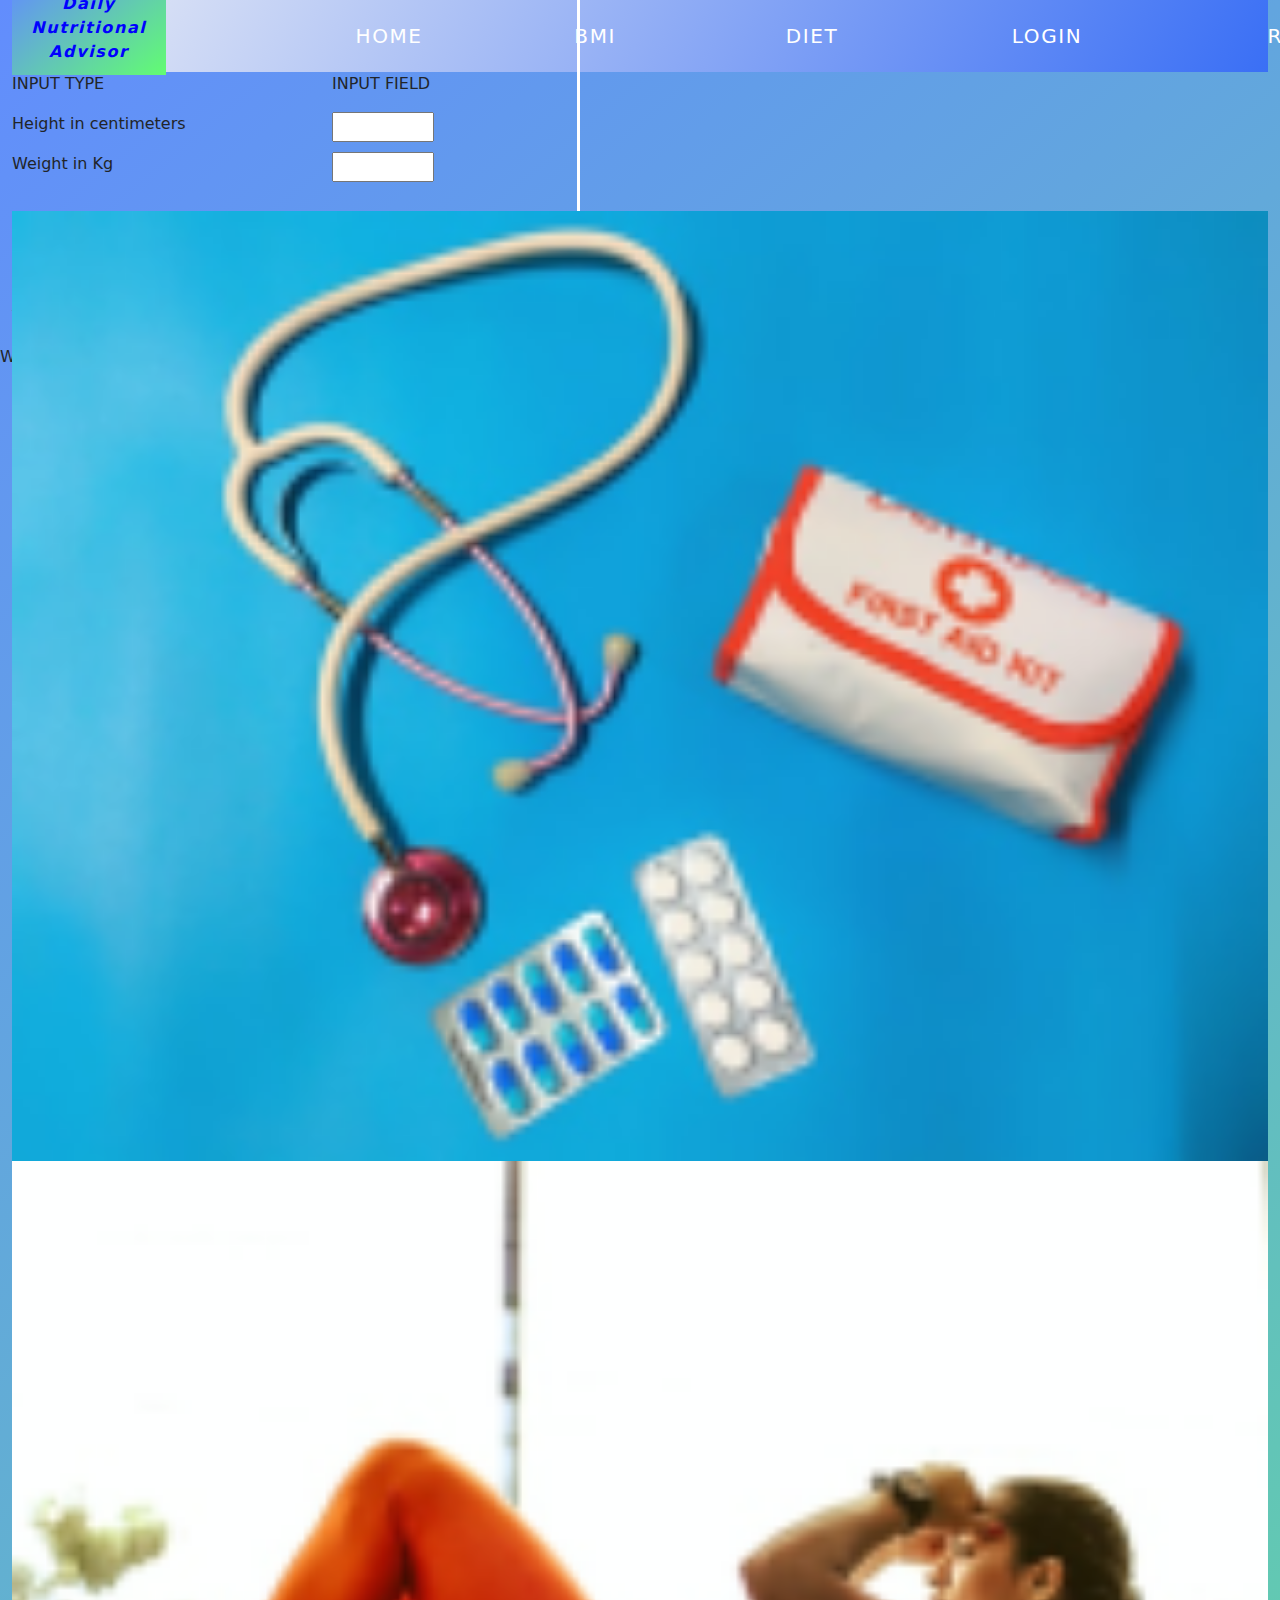
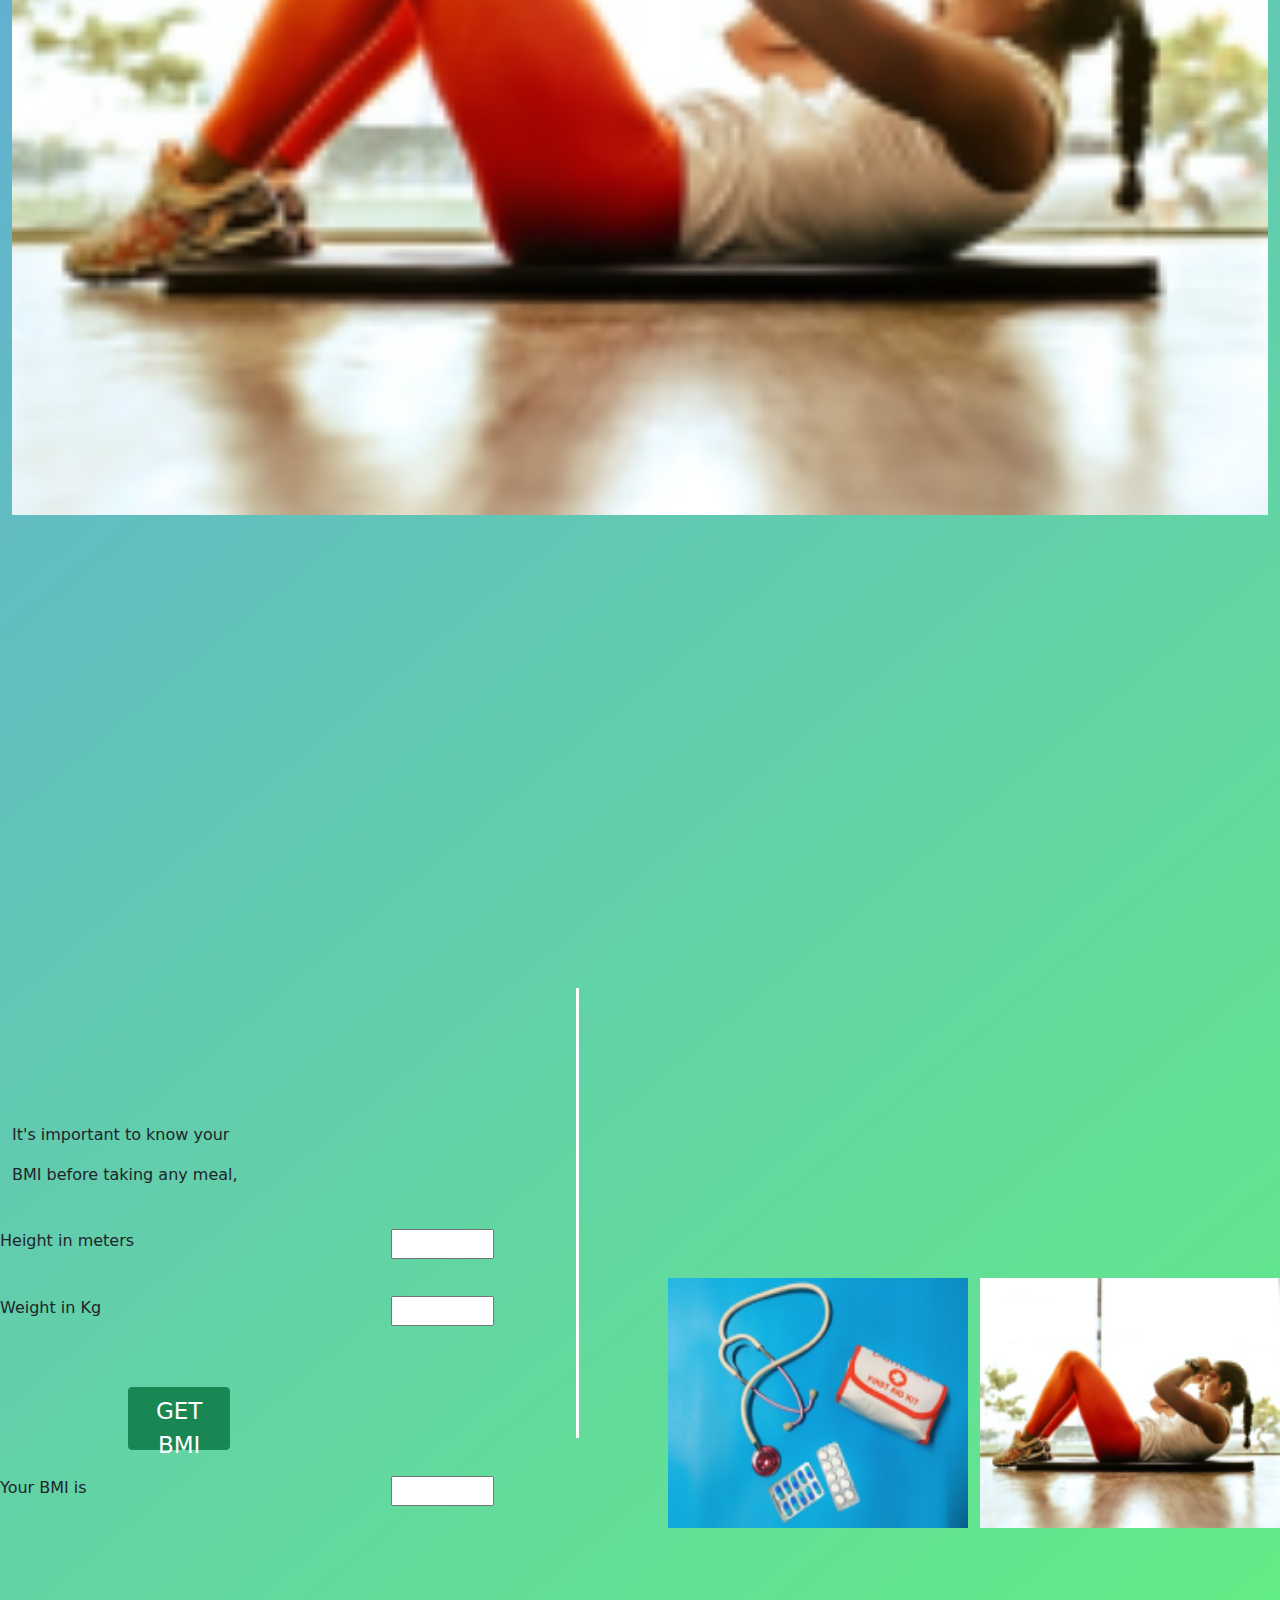
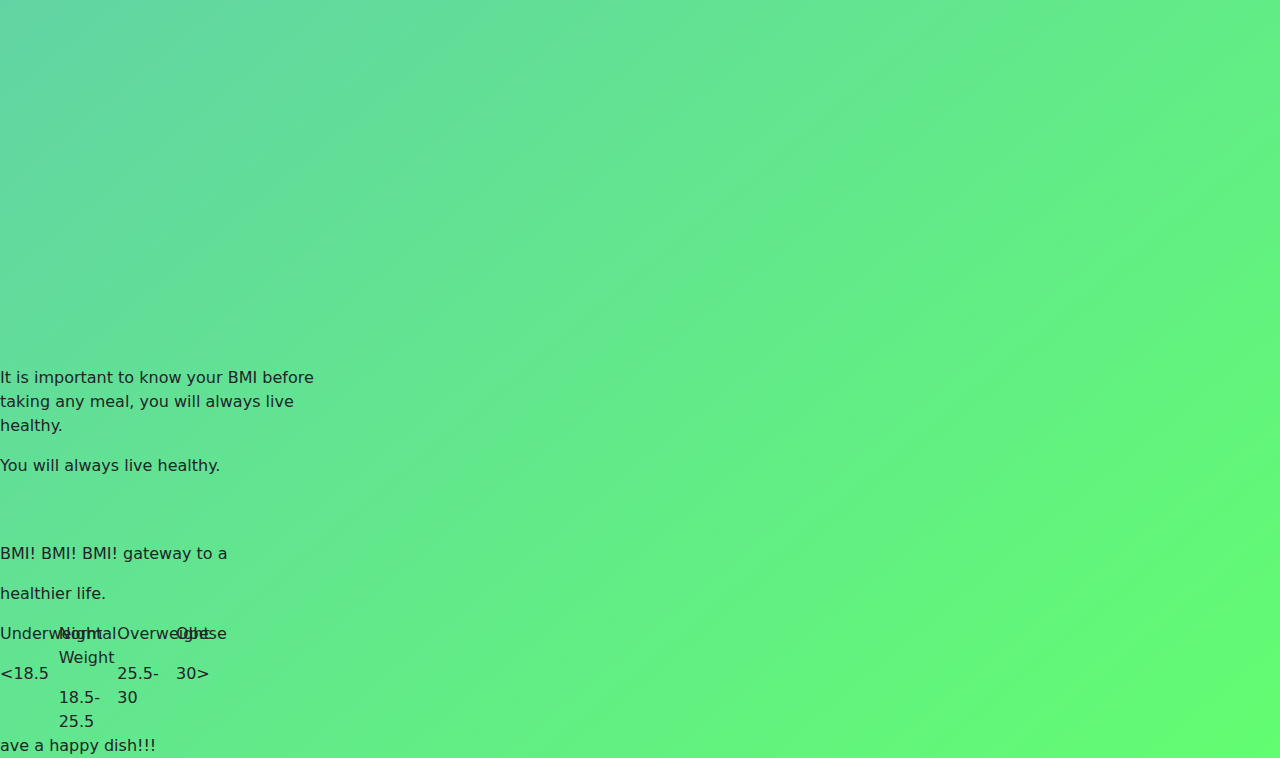
==== commit 72484c1b: "Merge branch 'master' into gh-pages" ====
--- a/index.html
+++ b/index.html
@@ -70,6 +70,44 @@
             <div id="p2">
                 <p>BMI before taking any meal,</p>
             </div>
+        </div>
+        <div class="row">
+            <div class="col-sm-6 ">
+                 <p>Height in meters</p>
+            </div>
+            <div class="col-sm-6 ">
+                 <input type="text" id="input1">
+            </div>
+        </div>
+        <div class="row">
+            <div class="col-sm-6 ">
+                 <p>Weight in Kg</p>
+            </div>
+            <div class="col-sm-6 ">
+                 <input type="text" id="input2">
+            </div>
+        </div>
+            <button class="btn btn-success " onclick="bmi()">GET BMI</button>
+        <div class="row">
+            <div class="col-sm-6 ">
+                 <p>Your BMI is</p>
+            </div>
+            <div class="col-sm-6 ">
+                 <input type="text" id="input3">
+            </div>
+        </div>    
+        <div class="vl"></div>
+        <div class="row" id="images">
+            <div class="col-md-6">
+                <img id="img1" src="Static/IMAGES/image1.png" alt="stethoscope" width="300vw" height="250vh">
+            </div>
+            <div class="col-md-6">
+                <img id="img2" src="Static/IMAGES/image2.png" alt="exercise" width="300vw" height="250vh">
+            </div>
+        </div>
+        <div class="row info">
+            <div class="col-md-6" >
+                <p>It is important to know your BMI before taking any meal, you will always live healthy.</p>
             <div id="p3">
                 <p>You will always live healthy.</p>
             </div>  
--- a/Static/CSS/styles.css
+++ b/Static/CSS/styles.css
@@ -52,8 +52,18 @@
 bottom: 38em;
 }
 
+#images{
+    /* margin-left: 60%; */
+    position: relative;
+    display: flex;
+    flex-direction: right;
+    bottom: 43em;
+    float: right;
+    /* margin-right: 5%; */
+  
 #head1{
 font-size: 30px;
+
 }
 
 #height{
